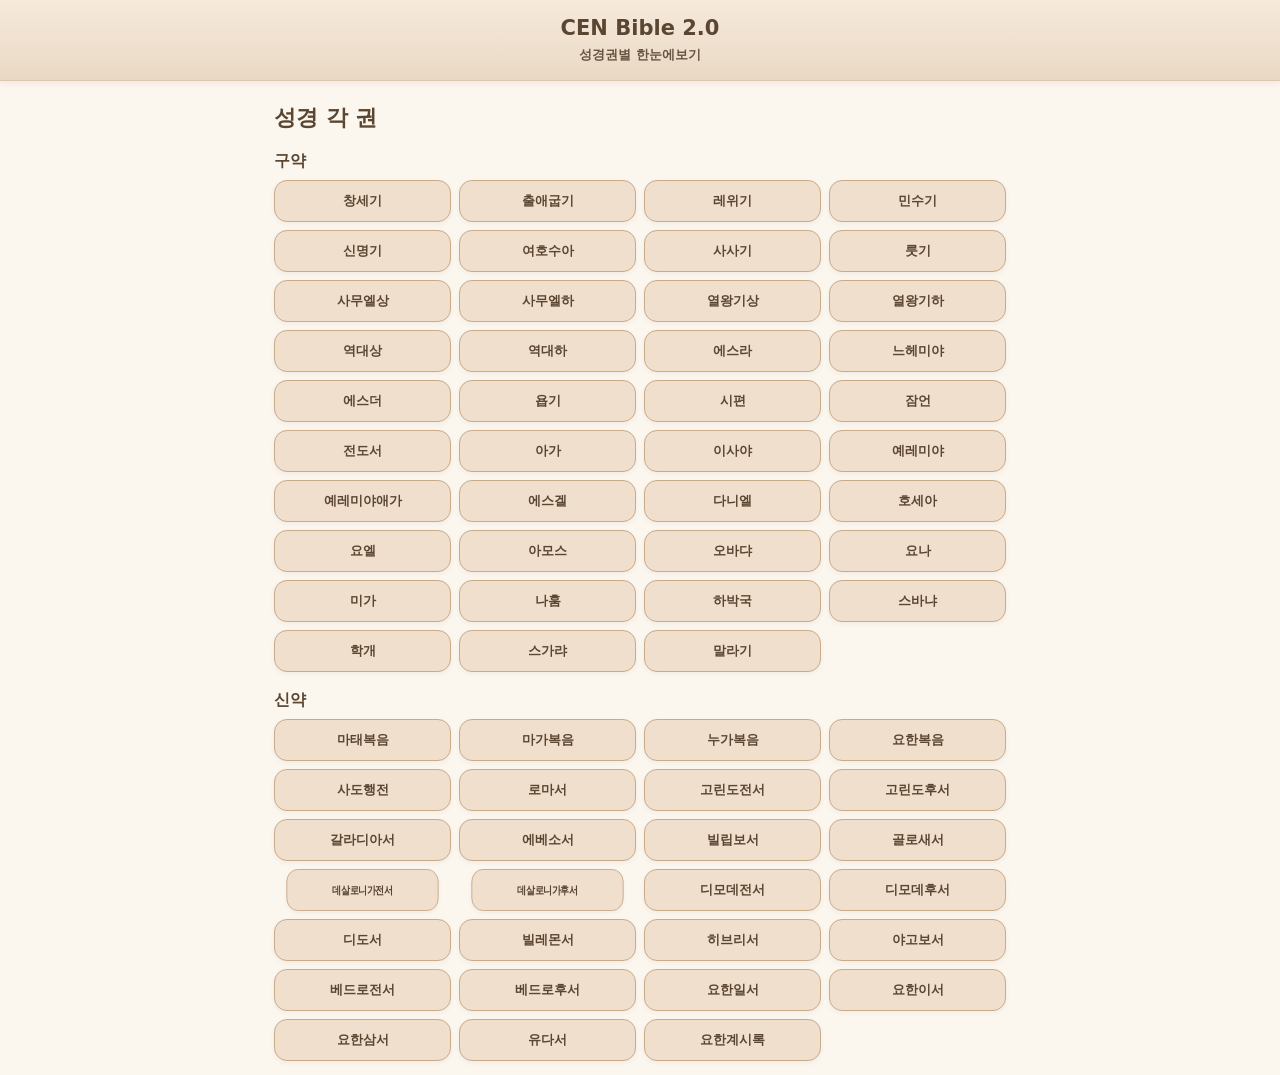
==== overview66/index.html @ 8a1fdc0e "Add files via upload" ====
<!doctype html>
<html lang="ko">
<head>
<meta charset="utf-8">
<meta name="viewport" content="width=device-width,initial-scale=1,maximum-scale=5,user-scalable=yes">
<title>CEN Bible 2.0 - 성경권별 한눈에보기</title>
<meta name="theme-color" content="#5b3a29">
<meta property="og:title" content="CEN Bible 2.0">
<meta property="og:description" content="한눈에 성경">
<link rel="manifest" href="manifest.json">
<style>
:root{--b:#5b3a29;--b2:#7a5238;--c:#f5efe8;--card:#fffdf9;--line:#eadbcd;--t:#3e2b1f;--soft:#d9b89e;--gold:#b78343;--icon:#f2e5d8}
*{box-sizing:border-box}
body{margin:0;background:var(--c);color:var(--t);font-family:system-ui,-apple-system,"Noto Sans KR",sans-serif}
header{position:sticky;top:0;z-index:10;background:var(--b);color:#fff;padding:16px;text-align:center;font-size:21px;font-weight:900}
main{padding:14px;max-width:760px;margin:auto}
.section-title{font-size:22px;font-weight:900;margin:8px 0 10px}
.test-title{font-size:16px;font-weight:900;color:#5b3a29;margin:18px 0 8px}
.book-grid{display:grid;grid-template-columns:repeat(4,1fr);gap:8px}
.book-btn{border:1px solid #d8bfa8;background:#fffdf9;color:#3e2b1f;border-radius:13px;padding:11px 4px;font-weight:800;font-size:13px;min-height:42px;box-shadow:0 2px 6px rgba(0,0,0,.05)}
.book-btn.done{background:#eadbcd;border-color:#b78343}
.book-btn.long-book{font-size:11px;letter-spacing:-1px;white-space:nowrap;transform:scaleX(.86);padding-left:1px;padding-right:1px}
@media(max-width:390px){.book-grid{grid-template-columns:repeat(3,1fr)}.book-btn{font-size:12.5px;padding:10px 3px}.book-btn.long-book{font-size:10.5px;letter-spacing:-1.2px;transform:scaleX(.82)}}
.screen{display:none;position:fixed;inset:0;background:var(--c);z-index:50;overflow:auto}
.screen.show{display:block}
.screen-inner{padding:16px;max-width:760px;margin:auto}
.topbar{display:flex;gap:10px;align-items:center;margin-bottom:12px}
.back{border:0;background:var(--b);color:white;border-radius:13px;padding:10px 14px;font-weight:900}
.hero{background:linear-gradient(135deg,#7a5238,#4b2f21);color:#fff;border-radius:22px;padding:22px;margin-bottom:16px;display:grid;grid-template-columns:1fr 1.05fr;gap:18px;align-items:center}
.hero h1{margin:0 0 6px;font-size:34px;line-height:1.1}
.hero p{margin:0;font-size:20px;opacity:.95}
.hero-overview{border-left:1px solid rgba(255,255,255,.55);padding-left:18px;font-size:15px;line-height:1.65}
.hero-overview strong{display:block;font-size:20px;margin-bottom:8px}
.badges{display:flex;gap:8px;flex-wrap:wrap;margin-top:18px}
.badge{background:#eadbcd;color:#5b3a29;padding:8px 13px;border-radius:999px;font-size:13px;font-weight:900}
@media(max-width:520px){.hero{grid-template-columns:1fr;gap:14px}.hero-overview{border-left:0;border-top:1px solid rgba(255,255,255,.45);padding-left:0;padding-top:14px}.hero h1{font-size:30px}.hero p{font-size:18px}}
.card{background:var(--card);border:1px solid var(--line);border-radius:18px;padding:15px;margin-bottom:12px;box-shadow:0 3px 9px rgba(0,0,0,.07);display:grid;grid-template-columns:58px 1fr 24px;gap:14px;align-items:center;cursor:pointer}
.card.large{padding:20px 16px;grid-template-columns:68px 1fr 26px;background:#fffaf3;border-color:#e2c3a5}
.card.memory{padding:20px 16px;grid-template-columns:68px 1fr 26px;background:#fff7ef;border-left:6px solid var(--gold)}
.card-icon{width:54px;height:54px;border-radius:50%;background:var(--icon);display:flex;align-items:center;justify-content:center;font-size:25px;color:#6b3f26}
.large .card-icon,.memory .card-icon{width:64px;height:64px;font-size:30px;background:#efddca}
.card h2{margin:0 0 5px;color:#6b4631;font-size:18px}
.large h2,.memory h2{font-size:20px}
.card p{margin:0;line-height:1.62;font-size:15px}
.summary{color:#4f3a2e}
.full{display:none;margin-top:9px;color:#2f2119}
.card.open .full{display:block}
.card.open .summary{display:none}
.chev{font-size:26px;color:#6b3f26;transition:.2s}
.card.open .chev{transform:rotate(90deg)}
.hint{font-size:11px;color:#8a6a55;margin-top:7px}
.divider{display:flex;align-items:center;gap:12px;margin:18px 0 12px;color:#5b3a29;font-weight:900}
.divider:before,.divider:after{content:"";height:1px;background:#d7bfa9;flex:1}
.link-grid{display:grid;grid-template-columns:1fr 1fr;gap:9px}
.link-btn{border:0;background:var(--soft);color:#4b2f21;border-radius:14px;padding:13px;font-weight:900}
.main-btn{width:100%;border:0;background:var(--b);color:#fff;border-radius:16px;padding:15px;font-size:16px;font-weight:900;margin:8px 0 16px}
.viewer{display:none;position:fixed;inset:0;background:#1f1712;z-index:100;overflow:hidden}
.viewer.show{display:block}
.viewer-head{position:absolute;top:0;left:0;right:0;z-index:101;background:rgba(0,0,0,.45);color:#fff;padding:12px;display:flex;justify-content:space-between;align-items:center}
.viewer-close{border:0;background:#fff;color:#3e2b1f;border-radius:12px;padding:8px 12px;font-weight:900}
.viewer-body{height:100%;overflow:auto;padding-top:58px;text-align:center}
.viewer-img{max-width:100%;height:auto;touch-action:pinch-zoom;background:#fff;border-radius:12px}
.placeholder{background:#fff7ef;border:1px dashed #c7a98e;border-radius:16px;padding:22px;text-align:center;line-height:1.6;color:#6b4631}
.small{font-size:12px;color:#7a5238;line-height:1.45;margin-top:10px}
</style>

<style id="cen-ui-memory-verse-fix-css">
.card-icon{
  font-size:28px !important;
  line-height:1 !important;
  font-family:"Noto Sans KR","Apple Color Emoji","Segoe UI Emoji",system-ui,sans-serif !important;
}
.card.large .card-icon,.card.memory .card-icon,.large .card-icon,.memory .card-icon{
  font-size:32px !important;
  line-height:1 !important;
}
.card-icon.clockIcon{
  font-size:32px !important;
  transform:scale(1.12);
}
.card.memory .full{
  font-size:16px !important;
  line-height:1.75 !important;
  font-weight:700;
  color:#2f2119;
}
</style>


<style id="cen-icon-verse-clean-css">
/* 주변국과의 관계 지도 아이콘 크게 보정 */
.card-icon.mapIcon{
  font-size:34px !important;
  transform:scale(1.18);
  line-height:1 !important;
}
/* 기억할 말씀 카드 본문 장절 중복 방지 후 가독성 보정 */
.card.memory .summary,
.card.memory .full{
  word-break:keep-all;
}
</style>


<style id="cen-memory-related-icon-fix-css">
.card-icon.memoryIcon,
.card.memory .card-icon{
  font-size:35px !important;
  transform:scale(1.16);
  line-height:1 !important;
}
.card-icon.relatedIcon{
  font-size:35px !important;
  transform:scale(1.15);
  line-height:1 !important;
}
.card.memory .summary,
.card.memory .full{
  word-break:keep-all;
  line-height:1.75 !important;
}
</style>


<style id="cen-viewer-zoom-icons-css">
.viewer-close.viewer-x{
  width:54px !important;
  height:54px !important;
  border-radius:18px !important;
  padding:0 !important;
  font-size:34px !important;
  line-height:1 !important;
  font-weight:900 !important;
}
.viewer-body{
  overflow:hidden !important;
  touch-action:none !important;
  position:relative !important;
}
.viewer-img{
  transform-origin:0 0 !important;
  max-width:none !important;
  width:100% !important;
  height:auto !important;
  touch-action:none !important;
  user-select:none !important;
  -webkit-user-drag:none !important;
}
.card-icon.memoryIcon,
.card.memory .card-icon{
  font-size:36px !important;
  transform:scale(1.18);
  line-height:1 !important;
}
.card-icon.relatedIcon{
  font-size:36px !important;
  transform:scale(1.18);
  line-height:1 !important;
}
</style>


<style id="cen-color-card-icons-css">
.card-icon.colorCardIcon{
  font-size:36px !important;
  transform:scale(1.18);
  line-height:1 !important;
  font-family:"Apple Color Emoji","Segoe UI Emoji","Noto Color Emoji","Noto Sans KR",system-ui,sans-serif !important;
}
</style>


<style id="cen-divine-icon-viewer-fix-css">
/* 하나님과의 관계 아이콘: 원 안에 닿지 않도록 축소 */
.card-icon.divineIcon{
  font-size:24px !important;
  transform:scale(1.0) !important;
  line-height:1 !important;
  width:54px !important;
  height:54px !important;
  overflow:hidden !important;
}
.card.large .card-icon.divineIcon,
.large .card-icon.divineIcon{
  font-size:24px !important;
  transform:scale(1.0) !important;
  line-height:1 !important;
  width:54px !important;
  height:54px !important;
  overflow:hidden !important;
}
/* 원본 인포그래픽 내부 상단바 제거 상태에서도 이미지 보기 정상화 */
.viewer-head,
.viewer-header{
  display:none !important;
}
.viewer-body{
  height:100% !important;
  padding-top:0 !important;
  top:0 !important;
}
</style>


<style id="cen-bibleicon-viewer-final-css">
/* 하나님과의 관계: 세로형 성경책 아이콘을 원 안에 충분히 들어가도록 축소 */
.card-icon.divineIcon{
  font-size:24px !important;
  transform:scale(1.0) !important;
  line-height:1 !important;
  width:54px !important;
  height:54px !important;
  overflow:hidden !important;
}
.card.large .card-icon.divineIcon,
.large .card-icon.divineIcon{
  font-size:24px !important;
  transform:scale(1.0) !important;
  line-height:1 !important;
  width:54px !important;
  height:54px !important;
  overflow:hidden !important;
}
/* 원본 인포그래픽 보기: 내부 상단바 없이 전체 화면 표시 */
.viewer{
  display:none;
  position:fixed !important;
  inset:0 !important;
  background:#1f1712 !important;
  z-index:9999 !important;
  overflow:hidden !important;
}
.viewer.show{
  display:block !important;
}
.viewer-head,
.viewer-header{
  display:none !important;
}
.viewer-body{
  width:100% !important;
  height:100% !important;
  overflow:hidden !important;
  padding-top:0 !important;
  text-align:center !important;
  touch-action:none !important;
  position:relative !important;
}
.viewer-img{
  max-width:none !important;
  width:100% !important;
  height:auto !important;
  transform-origin:0 0 !important;
  touch-action:none !important;
  user-select:none !important;
  -webkit-user-drag:none !important;
  background:#fff;
}
</style>



<style id="cen-overview66-soft-color-tune">
/* CEN Bible 2.0 - 성경 각 권 화면 색상 톤다운 */
:root{
  --b:#d8bea0 !important;
  --b2:#ead7bf !important;
  --c:#fbf6ee !important;
  --card:#fffdf8 !important;
  --line:#e6d7c5 !important;
  --t:#5b4632 !important;
  --soft:#f0dfcd !important;
  --gold:#c9ab8a !important;
  --icon:#f3e6d6 !important;
}
body{background:#fbf6ee !important;color:#5b4632 !important;}
header{
  background:linear-gradient(180deg,#f6eadc 0%,#ead8c4 100%) !important;
  color:#5b4632 !important;
  border-bottom:1px solid #dcc6ad !important;
  box-shadow:0 2px 8px rgba(91,70,50,.08) !important;
}
.section-title,.test-title,.divider{color:#5b4632 !important;}
.book-btn{
  background:#fffdf8 !important;
  border-color:#e1d0bd !important;
  color:#5b4632 !important;
  box-shadow:0 2px 5px rgba(91,70,50,.05) !important;
}
.book-btn.done{background:#f0dfcd !important;border-color:#c9ab8a !important;}
.back,.main-btn{
  background:#d8bea0 !important;
  color:#4f3b28 !important;
  border:1px solid #c9ab8a !important;
}
.hero{
  background:linear-gradient(135deg,#f1dfcc 0%,#dcc2a6 100%) !important;
  color:#5b4632 !important;
  box-shadow:0 3px 10px rgba(91,70,50,.08) !important;
}
.hero-overview{border-color:rgba(91,70,50,.25) !important;}
.badge{background:#fff7ef !important;color:#6b5541 !important;border:1px solid #e2d3c1 !important;}
.card,.card.large,.card.memory{
  background:#fffdf8 !important;
  border-color:#e6d7c5 !important;
  box-shadow:0 3px 9px rgba(91,70,50,.06) !important;
}
.card.memory{border-left-color:#d8bea0 !important;}
.card-icon,.large .card-icon,.memory .card-icon{
  background:#f3e6d6 !important;
  color:#6b5541 !important;
}
.card h2,.large h2,.memory h2{color:#5b4632 !important;}
.summary,.full{color:#5f4a37 !important;}
.chev{color:#9b8065 !important;}
.divider:before,.divider:after{background:#e1d0bd !important;}
.link-btn{background:#f0dfcd !important;color:#5b4632 !important;border:1px solid #dcc6ad !important;}
.screen{background:#fbf6ee !important;}
.viewer{background:#2f241d !important;}
.viewer-head{background:rgba(47,36,29,.62) !important;}
.viewer-close{background:#fffaf3 !important;color:#5b4632 !important;}
.placeholder{background:#fffaf3 !important;border-color:#d8bea0 !important;color:#6b5541 !important;}
.small,.hint{color:#806b55 !important;}
</style>

</head>
<body>
<header>CEN Bible 2.0<br><span style="font-size:13px;font-weight:700;opacity:.9">성경권별 한눈에보기</span></header>
<main>
  <div class="section-title">성경 각 권</div>
  <div class="test-title">구약</div>
  <div id="oldList" class="book-grid"></div>
  <div class="test-title">신약</div>
  <div id="newList" class="book-grid"></div>
</main>

<section id="detail" class="screen">
  <div class="screen-inner">
    <div class="topbar"><button class="back" onclick="goBack()">← 뒤로</button><strong>한눈에 성경</strong></div>
    <div id="detailBody"></div>
  </div>
</section>

<section id="viewer" class="viewer"><div class="viewer-body" id="viewerBody"></div></section>

<script>
let books=[],current=null;
async function init(){
  try{
    const r=await fetch('./data/books.json?ver=cen2-integrated-v012-1778330337-1778329511-1778328579-1778327685');
    const d=await r.json();
    books=d.books||[];
    renderList();
  }catch(e){
    document.getElementById('oldList').innerHTML='<div class="placeholder">data/books.json을 불러오지 못했습니다.</div>';
  }
}
function renderList(){
  const btn=b=>{
    const special=(b.title==='데살로니가전서'||b.title==='데살로니가후서')?' long-book':'';
    return `<button class="book-btn ${b.subtitle==='상세 데이터 준비 중'?'':'done'}${special}" onclick="openBook('${b.id}')">${b.title}</button>`;
  };
  document.getElementById('oldList').innerHTML=books.filter(b=>b.testament==='old').map(btn).join('');
  document.getElementById('newList').innerHTML=books.filter(b=>b.testament==='new').map(btn).join('');
}
function renderCards(list){
  return (list||[]).map(c=>{
    const cls=c.type==='large'?'large':(c.type==='memory'?'memory':'');
    return `<div class="card ${cls}" onclick="toggleCard(this)">
      <div class="card-icon ${(c.icon==='🕒'||c.icon==='◴')?'clockIcon':((c.icon==='🗺️'||c.icon==='🌍')?'mapIcon':((c.icon==='📖'||c.icon==='💎'||c.type==='memory')?'memoryIcon':(((c.icon==='🕊️'||c.icon==='📘'||c.icon==='🙏'))?'divineIcon':((['✝️','🎯','🧩','💡'].includes(c.icon))?'colorCardIcon':''))))}">${c.icon||'•'}</div>
      <div>
        <h2>${c.title}</h2>
        <p class="summary">${c.summary||c.content}</p>
        <p class="full">${c.content}</p>
        <div class="hint">눌러서 펼치기/접기</div>
      </div>
      <div class="chev">›</div>
    </div>`;
  }).join('');
}
function openBook(id){
  current=books.find(b=>b.id===id);
  if(!current)return;
  const r=current.related||{};
  let extras=(current.extras&&current.extras.length)?`<div class="divider">추가 내용</div>${renderCards(current.extras)}`:'';
  const related=`<div class="divider">관련 자료</div>
    <div class="card" onclick="toggleCard(this)">
      <div class="card-icon relatedIcon">🧭</div>
      <div>
        <h2>관련 자료 연결</h2>
        <p class="summary">성경연대기, 지도, 주요 인물, 한눈에 정리 연결</p>
        <div class="full">
          <div class="link-grid">
            <button class="link-btn" onclick='event.stopPropagation();showRelated("성경연대기",${JSON.stringify(r.timeline||[])})'>성경연대기</button>
            <button class="link-btn" onclick='event.stopPropagation();showRelated("관련 지도",${JSON.stringify(r.maps||[])})'>관련 지도</button>
            <button class="link-btn" onclick='event.stopPropagation();showRelated("주요 인물",${JSON.stringify(r.people||[])})'>주요 인물</button>
            <button class="link-btn" onclick='event.stopPropagation();showRelated("한눈에 정리",${JSON.stringify(r.charts||[])})'>한눈에 정리</button>
          </div>
          <p class="small">※ 현재는 연결 프레임입니다.</p>
        </div>
        <div class="hint">눌러서 펼치기/접기</div>
      </div>
      <div class="chev">›</div>
    </div>`;
  document.getElementById('detailBody').innerHTML=`<div class="hero">
    <div>
      <h1>${current.title}</h1>
      <p>${current.subtitle}</p>
      <div class="badges">
        <div class="badge">분류 : ${current.category}</div>
        <div class="badge">장수 : ${current.chapters||'-'}장</div>
      </div>
    </div>
    <div class="hero-overview"><strong>개요</strong>${current.overview||''}</div>
  </div>
  ${renderCards(current.cards)}
  ${extras}
  ${related}
  <button class="main-btn" onclick="openOriginal()">원본 인포그래픽 보기</button>`;
  document.getElementById('detail').classList.add('show');
  const detailEl=document.getElementById('detail');
  if(detailEl){ detailEl.scrollTop=0; }
  const innerEl=document.querySelector('#detail .screen-inner');
  if(innerEl){ innerEl.scrollTop=0; }
  window.scrollTo(0,0);
  setTimeout(()=>{ if(detailEl) detailEl.scrollTop=0; window.scrollTo(0,0); }, 30);
  history.pushState({screen:'detail',id},'');
}
function toggleCard(el){el.classList.toggle('open')}
function showRelated(t,items){alert(t+"\\n\\n"+(items.length?items.map(x=>'• '+x).join('\\n'):'연결 자료 없음'))}
function buildOriginalCandidates(book){
  const id = String(book.id || '').trim();
  const title = String(book.title || '').trim();
  const order = Number(book.order || 0);
  const nn = order ? String(order).padStart(2,'0') : '';
  const n = order ? String(order) : '';
  const raw = book.image ? String(book.image) : '';
  const names = [];
  function add(x){ if(x && !names.includes(x)) names.push(x); }

  /*
    원본 인포그래픽 파일명 우선순위
    1순위: assets/bible-overview/books/01_genesis.webp
    2순위: assets/bible-overview/books/1_genesis.webp
    3순위: assets/bible-overview/books/genesis.webp
    4순위: books.json 기존 경로
    실행 위치가 overview66/index.html 이므로 ../ 경로도 함께 탐색
  */
  if(nn && id) add(`assets/bible-overview/books/${nn}_${id}.webp`);
  if(n && id) add(`assets/bible-overview/books/${n}_${id}.webp`);
  if(id) add(`assets/bible-overview/books/${id}.webp`);
  if(raw) add(raw);

  // 한글 파일명 예비 지원
  if(nn && title) add(`assets/bible-overview/books/${nn}_${title}.webp`);
  if(n && title) add(`assets/bible-overview/books/${n}_${title}.webp`);

  // 구약/신약 폴더 예비 지원
  const sub = book.testament === 'old' ? 'old' : 'new';
  if(nn && id) add(`assets/bible-overview/${sub}/${nn}_${id}.webp`);
  if(n && id) add(`assets/bible-overview/${sub}/${n}_${id}.webp`);
  if(id) add(`assets/bible-overview/${sub}/${id}.webp`);

  // overview66 하위에서 실행되므로 루트 assets 접근용 ../ 경로를 앞쪽에 추가
  const expanded = [];
  names.forEach(p => {
    if(p && !p.startsWith('../')) expanded.push('../' + p);
    expanded.push(p);
    if(p && !p.startsWith('./')) expanded.push('./' + p);
  });

  const unique = [];
  expanded.forEach(p => { if(p && !unique.includes(p)) unique.push(p); });
  return unique;
}

function showOriginalPlaceholder(book, tried){
  const main = tried && tried.length ? tried[0].replace(/^\.\.\//,'').replace(/^\.\//,'') : '';
  const pathList = tried.slice(0,10).map(p => `<code>${p}</code>`).join('<br>');
  document.getElementById('viewerBody').innerHTML =
    `<div class="placeholder">
      <b>원본 이미지 파일을 찾지 못했습니다.</b><br><br>
      우선 찾는 파일명:<br>
      <code>${main}</code><br><br>
      같은 경로에 <b>두자리숫자_영문성경명.webp</b> 형식으로 넣으면 표시됩니다.<br>
      예: <code>01_genesis.webp</code><br><br>
      <span class="small">시도한 경로</span><br>${pathList}
    </div>`;
}

function tryOriginalImage(book, candidates, index){
  if(index >= candidates.length){
    showOriginalPlaceholder(book, candidates);
    return;
  }
  const src = candidates[index];
  const img = new Image();
  img.className = 'viewer-img';
  img.alt = book.title + ' 원본';
  img.onload = function(){
    const body = document.getElementById('viewerBody');
    body.innerHTML = '';
    body.appendChild(img); if(typeof setupViewerZoom==='function') setupViewerZoom(img);
  };
  img.onerror = function(){
    tryOriginalImage(book, candidates, index + 1);
  };
  img.src = src + (src.includes('?') ? '&' : '?') + 'v=' + Date.now();
}

function openOriginal(){
  if(!current)return;
  const viewer=document.getElementById('viewer');
  const body=document.getElementById('viewerBody');
  if(!viewer || !body){
    alert('원본 인포그래픽 보기 영역을 찾지 못했습니다.');
    return;
  }
  body.innerHTML='<div class="placeholder">원본 인포그래픽을 찾는 중입니다...</div>';
  viewer.classList.add('show');
  viewer.style.display='block';
  viewer.style.zIndex='9999';
  try{ history.pushState({screen:'viewer'},''); }catch(e){}
  const candidates = buildOriginalCandidates(current);
  tryOriginalImage(current, candidates, 0);
}

function closeViewer(){const v=document.getElementById('viewer'); if(v){v.classList.remove('show'); v.style.display='none';}}
function goBack(){document.getElementById('detail').classList.remove('show')}
window.onpopstate=function(){
  if(document.getElementById('viewer').classList.contains('show')){closeViewer();return}
  if(document.getElementById('detail').classList.contains('show')){goBack();return}
};
if('serviceWorker'in navigator){
  window.addEventListener('load',()=>navigator.serviceWorker.register('./service-worker.js').catch(()=>{}))
}
init();
</script>

<script id="cen-viewer-pinch-zoom-js">
(function(){
  let scale=1, minScale=1, maxScale=4, tx=0, ty=0;
  let pointers=new Map();
  let startDist=0, startScale=1, startTx=0, startTy=0, startMid={x:0,y:0};
  let dragStart={x:0,y:0,tx:0,ty:0};

  function clamp(v,min,max){return Math.max(min,Math.min(max,v));}
  function dist(a,b){return Math.hypot(a.x-b.x,a.y-b.y);}
  function mid(a,b){return {x:(a.x+b.x)/2,y:(a.y+b.y)/2};}
  function apply(img){
    img.style.transform = `translate(${tx}px, ${ty}px) scale(${scale})`;
  }
  function limit(img){
    const body=document.getElementById('viewerBody');
    if(!body || !img) return;
    const bw=body.clientWidth, bh=body.clientHeight;
    const iw=img.offsetWidth*scale, ih=img.offsetHeight*scale;
    const minX=Math.min(0,bw-iw), minY=Math.min(0,bh-ih);
    tx=clamp(tx,minX,0);
    ty=clamp(ty,minY,0);
  }
  window.setupViewerZoom=function(img){
    const body=document.getElementById('viewerBody');
    if(!body || !img) return;
    scale=1; tx=0; ty=0; pointers.clear(); apply(img);

    img.addEventListener('pointerdown', function(e){
      e.preventDefault();
      img.setPointerCapture(e.pointerId);
      pointers.set(e.pointerId,{x:e.clientX,y:e.clientY});
      if(pointers.size===1){
        dragStart={x:e.clientX,y:e.clientY,tx,ty};
      }else if(pointers.size===2){
        const arr=[...pointers.values()];
        startDist=dist(arr[0],arr[1]);
        startScale=scale;
        startTx=tx; startTy=ty; startMid=mid(arr[0],arr[1]);
      }
    });

    img.addEventListener('pointermove', function(e){
      if(!pointers.has(e.pointerId)) return;
      e.preventDefault();
      pointers.set(e.pointerId,{x:e.clientX,y:e.clientY});
      if(pointers.size===1){
        const p=[...pointers.values()][0];
        if(scale>1){
          tx=dragStart.tx+(p.x-dragStart.x);
          ty=dragStart.ty+(p.y-dragStart.y);
          limit(img); apply(img);
        }
      }else if(pointers.size===2){
        const arr=[...pointers.values()];
        const d=dist(arr[0],arr[1]);
        const m=mid(arr[0],arr[1]);
        const oldScale=scale;
        scale=clamp(startScale*(d/startDist),minScale,maxScale);
        const ratio=scale/oldScale || 1;
        tx=m.x-(m.x-tx)*ratio+(m.x-startMid.x);
        ty=m.y-(m.y-ty)*ratio+(m.y-startMid.y);
        limit(img); apply(img);
      }
    });

    function end(e){
      pointers.delete(e.pointerId);
      if(pointers.size===1){
        const p=[...pointers.values()][0];
        dragStart={x:p.x,y:p.y,tx,ty};
      }
    }
    img.addEventListener('pointerup',end);
    img.addEventListener('pointercancel',end);

    img.addEventListener('dblclick', function(e){
      e.preventDefault();
      if(scale>1){ scale=1; tx=0; ty=0; }
      else { scale=2; tx=-(e.offsetX); ty=-(e.offsetY); limit(img); }
      apply(img);
    });
  };
})();
</script>

</body>
</html>
<!-- FORCE_REFRESH_1778327058.1575422 -->

<!-- ACTS_UPDATE_1778327685 -->

<!-- PAULINE_UPDATE_1778328579 -->

<!-- NT_COMPLETE_UPDATE_1778329511 -->

<!-- CEN_BIBLE_2_0_INTEGRATED_1778330337 -->
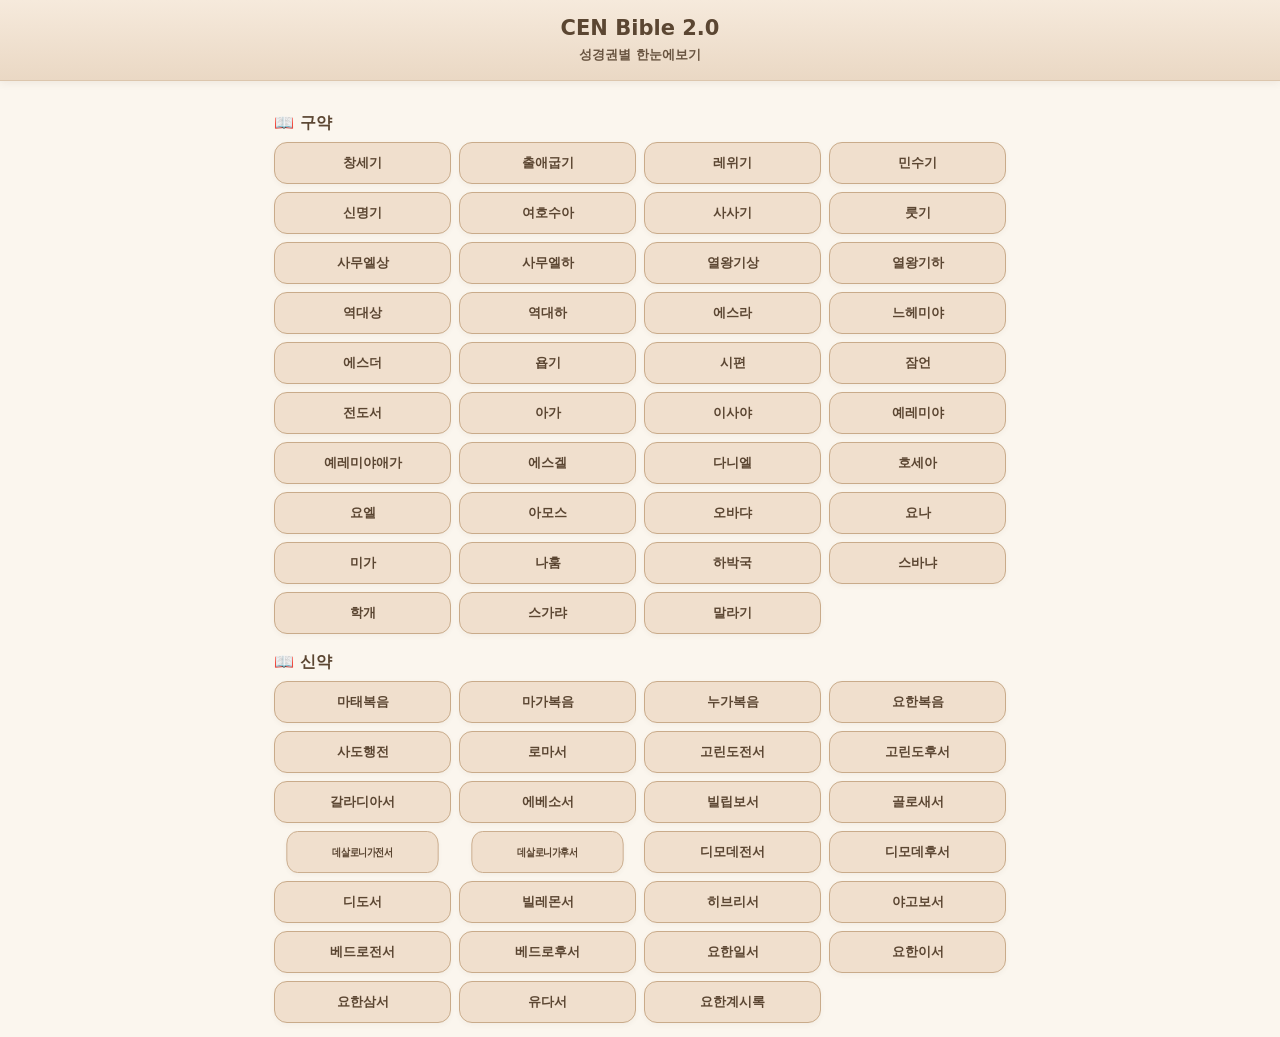
==== commit 9c1a69eb: "Add files via upload" ====
--- a/overview66/index.html
+++ b/overview66/index.html
@@ -327,10 +327,10 @@
 <body>
 <header>CEN Bible 2.0<br><span style="font-size:13px;font-weight:700;opacity:.9">성경권별 한눈에보기</span></header>
 <main>
-  <div class="section-title">성경 각 권</div>
-  <div class="test-title">구약</div>
+  <div class="section-title"></div>
+  <div class="test-title">📖 구약</div>
   <div id="oldList" class="book-grid"></div>
-  <div class="test-title">신약</div>
+  <div class="test-title">📖 신약</div>
   <div id="newList" class="book-grid"></div>
 </main>
 
